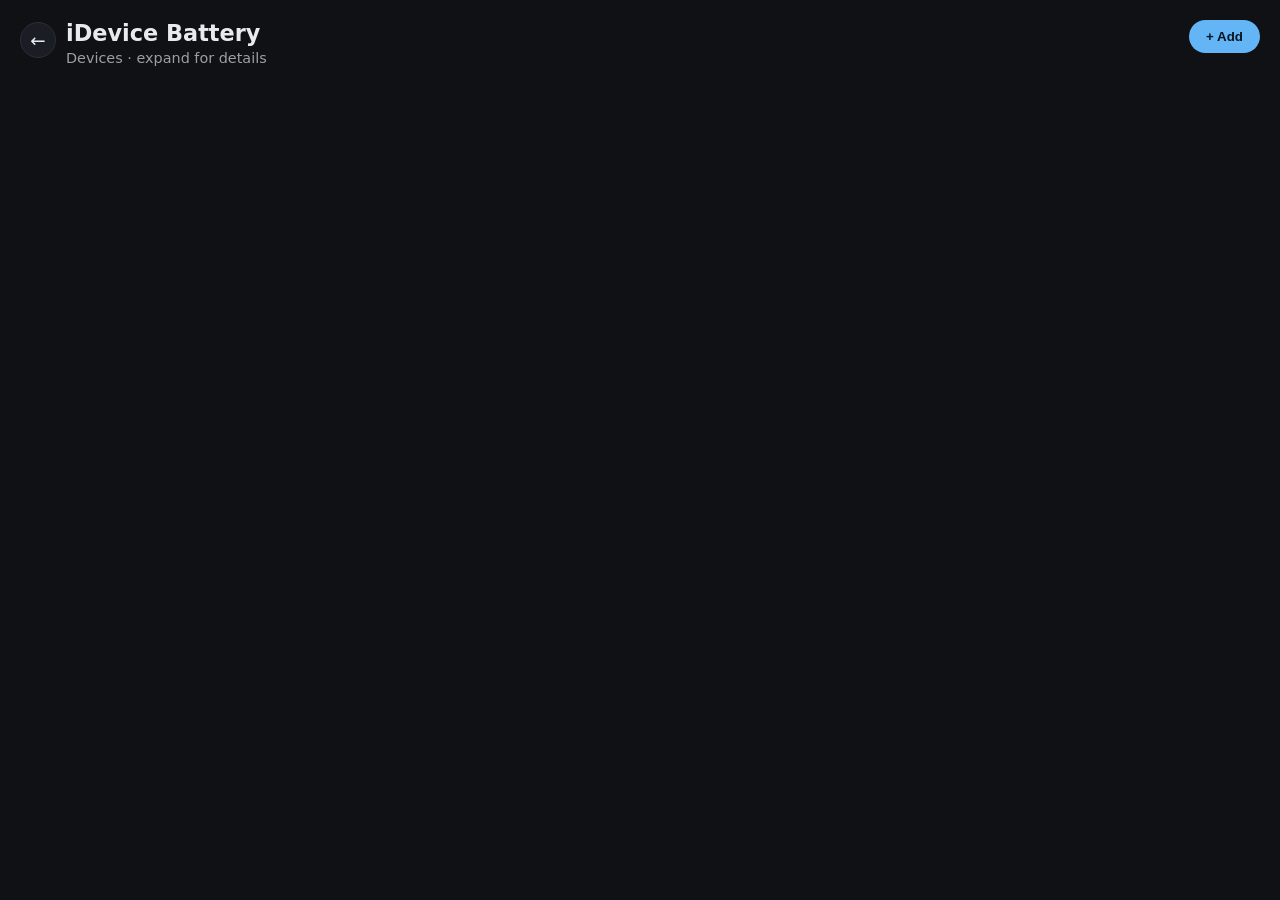
==== idevice_battery/www/index.html @ 89ab0dfb "Publish-ready iDevice Battery app (0.9.1) Rename addon to idevice_battery, add GHCR workflow, AppArm" ====
<!DOCTYPE html>
<html lang="en">
<head>
  <meta charset="utf-8" />
  <meta name="viewport" content="width=device-width, initial-scale=1" />
  <title>iDevice Battery</title>
  <link rel="stylesheet" href="style.css?v=0.9.0" />
</head>
<body>
  <header class="top">
    <div class="top-left">
      <a id="btnBack" class="back" href="/config/app/local_idevice_battery/info" title="Back to add-on settings">
        <span aria-hidden="true">←</span>
      </a>
      <div>
        <h1>iDevice Battery</h1>
        <p class="sub">Devices · expand for details</p>
      </div>
    </div>
    <button id="btnAdd" class="btn primary" type="button" title="Pair a new iPhone or iPad">+ Add</button>
  </header>

  <main>
    <section id="listEmpty" class="empty hidden">
      <p>No devices paired yet.</p>
      <button class="btn primary" type="button" data-open-add title="Pair a new iPhone or iPad">Add device</button>
    </section>
    <section id="deviceList" class="cards"></section>
    <p id="footerStatus" class="footer"></p>
  </main>

  <!-- Wizard modal -->
  <div id="wizard" class="modal hidden" role="dialog" aria-modal="true">
    <div class="modal-card">
      <div class="modal-head">
        <h2 id="wizTitle">Add an iDevice</h2>
        <button id="wizClose" class="btn ghost" type="button" aria-label="Close">×</button>
      </div>
      <div id="wizBody" class="modal-body"></div>
      <div class="modal-actions">
        <button id="wizBack" class="btn" type="button">Back</button>
        <button id="wizNext" class="btn primary" type="button">Continue</button>
      </div>
    </div>
  </div>

  <script src="product_map.js?v=0.9.0"></script>
  <script src="app.js?v=0.9.0"></script>
</body>
</html>
---- idevice_battery/www/style.css ----
:root {
  --bg: #0f1115;
  --card: #1a1d24;
  --text: #e8eaed;
  --muted: #9aa0a6;
  --accent: #64b5f6;
  --ok: #81c784;
  --warn: #ffb74d;
  --err: #e57373;
  --line: #2a2f3a;
  --radius: 14px;
  font-family: "Segoe UI", system-ui, -apple-system, sans-serif;
}
* { box-sizing: border-box; }
body {
  margin: 0;
  background: var(--bg);
  color: var(--text);
  min-height: 100vh;
  padding: 20px;
}
.top {
  display: flex;
  align-items: flex-start;
  justify-content: space-between;
  gap: 16px;
  margin-bottom: 20px;
}
.top-left {
  display: flex;
  align-items: flex-start;
  gap: 10px;
  min-width: 0;
}
.back {
  display: inline-flex;
  align-items: center;
  justify-content: center;
  width: 36px;
  height: 36px;
  border-radius: 999px;
  border: 1px solid var(--line);
  background: var(--card);
  color: var(--text);
  text-decoration: none;
  font-size: 1.15rem;
  flex: 0 0 auto;
  margin-top: 2px;
}
.back:hover { border-color: var(--accent); color: var(--accent); }
h1 { margin: 0 0 4px; font-size: 1.4rem; }
.sub { margin: 0; color: var(--muted); font-size: 0.9rem; }
.card-row {
  display: flex;
  align-items: center;
  gap: 8px;
}
.card-main {
  flex: 1 1 auto;
  min-width: 0;
  margin: 0;
  padding: 0;
  border: none;
  background: transparent;
  color: inherit;
  font: inherit;
  text-align: left;
  cursor: pointer;
  display: flex;
  align-items: center;
  gap: 10px;
}
.card-main:hover .chev { color: var(--accent); }
.card-main:focus-visible {
  outline: 2px solid var(--accent);
  outline-offset: 2px;
  border-radius: 8px;
}
.chev {
  color: var(--muted);
  font-size: 0.85rem;
  line-height: 1;
  flex: 0 0 auto;
  width: 0.85rem;
  user-select: none;
}
.card.collapsed { padding-bottom: 14px; }
.card-body { margin-top: 12px; padding-top: 4px; border-top: 1px solid var(--line); }
.head-left { min-width: 0; flex: 1 1 auto; }
.status-line {
  display: flex;
  flex-wrap: wrap;
  align-items: center;
  gap: 8px;
  margin-top: 4px;
}
.charge-state {
  color: var(--muted);
  font-size: 0.8rem;
}
.batt-block {
  flex: 0 0 auto;
  display: flex;
  flex-direction: column;
  align-items: flex-end;
  gap: 4px;
  min-width: 72px;
}
.batt-bar {
  width: 72px;
  height: 6px;
  border-radius: 999px;
  background: rgba(255,255,255,0.08);
  overflow: hidden;
}
.batt-fill {
  height: 100%;
  border-radius: 999px;
  background: var(--ok);
  transition: width 0.25s ease;
}
.batt-fill.tone-ok { background: var(--ok); }
.batt-fill.tone-mid { background: var(--warn); }
.batt-fill.tone-low { background: var(--err); }
.batt-fill.tone-charging { background: var(--ok); }
.batt-fill.tone-unk { background: var(--muted); opacity: 0.35; width: 0 !important; }
.head-batt-row {
  display: flex;
  align-items: center;
  justify-content: flex-end;
  gap: 4px;
}
.batt-plug {
  display: inline-flex;
  color: var(--ok);
  line-height: 0;
}
.batt-plug-svg {
  display: block;
}
.head-batt {
  font-weight: 700;
  font-size: 0.95rem;
  font-variant-numeric: tabular-nums;
  line-height: 1;
}
.btn-icon {
  flex: 0 0 auto;
  width: 40px;
  height: 40px;
  padding: 0;
  display: inline-flex;
  align-items: center;
  justify-content: center;
  font-size: 1.15rem;
  border-radius: 999px;
}
.btn-icon:hover:not(:disabled) {
  border-color: var(--accent);
  color: var(--accent);
}
.status-note {
  margin: 0 0 12px;
  font-size: 0.85rem;
  color: var(--muted);
  line-height: 1.4;
}
.status-note.muted {
  color: var(--muted);
}
.status-note-sec {
  display: block;
  margin-top: 4px;
}
.fold {
  border: 1px solid var(--line);
  border-radius: 12px;
  margin-bottom: 10px;
  overflow: hidden;
  background: rgba(255,255,255,0.02);
}
.fold-head {
  width: 100%;
  display: flex;
  align-items: center;
  gap: 8px;
  margin: 0;
  padding: 10px 12px;
  border: none;
  background: transparent;
  color: inherit;
  font: inherit;
  text-align: left;
  cursor: pointer;
}
.fold-head:hover .chev,
.fold-head:hover .fold-title { color: var(--accent); }
.fold-title {
  font-size: 0.75rem;
  font-weight: 700;
  letter-spacing: 0.04em;
  text-transform: uppercase;
  color: var(--muted);
}
.fold-body {
  padding: 0 12px 12px;
  display: grid;
  gap: 6px;
}
.acc-card {
  padding: 8px;
  border-radius: 10px;
  background: rgba(255,255,255,0.03);
  display: grid;
  gap: 6px;
}
.ent-block.nested {
  margin-top: 4px;
  padding: 8px 10px;
}
.card h3 { margin: 0; font-size: 1.05rem; }
.btn {
  border: 1px solid var(--line);
  background: var(--card);
  color: var(--text);
  border-radius: 999px;
  padding: 8px 16px;
  cursor: pointer;
  font-weight: 600;
}
.btn.primary { background: var(--accent); color: #0b1520; border-color: transparent; }
.btn.ghost { background: transparent; border: none; font-size: 1.4rem; line-height: 1; }
.btn:disabled { opacity: 0.45; cursor: not-allowed; }
.cards { display: grid; gap: 12px; }
.card {
  background: var(--card);
  border: 1px solid var(--line);
  border-radius: var(--radius);
  padding: 16px;
}
.tree { display: grid; gap: 4px; }
.tree-item {
  display: flex;
  align-items: baseline;
  gap: 8px;
  padding: 8px 10px;
  background: rgba(255,255,255,0.03);
  border-radius: 10px;
  font-size: 0.95rem;
}
.tree-item.meta-row { margin-top: 8px; background: transparent; padding-left: 2px; color: var(--muted); font-size: 0.85rem; }
.tree-item.muted { color: var(--muted); font-size: 0.9rem; }
.acc-row {
  align-items: flex-start;
  justify-content: space-between;
}
.acc-lines { min-width: 0; flex: 1 1 auto; }
.acc-row .batt-block { min-width: 64px; }
.acc-row .batt-bar { width: 64px; }
.acc-title {
  font-weight: 600;
  font-size: 0.95rem;
  line-height: 1.3;
}
.acc-meta {
  margin-top: 2px;
  color: var(--muted);
  font-size: 0.85rem;
  font-variant-numeric: tabular-nums;
}
.tree-name { flex: 1 1 auto; min-width: 0; }
.tree-val { flex: 0 0 auto; text-align: right; }
.badge {
  display: inline-block;
  padding: 4px 10px;
  border-radius: 999px;
  font-size: 0.75rem;
  font-weight: 700;
  white-space: nowrap;
}
.badge.ok { background: rgba(129,199,132,0.2); color: var(--ok); }
.badge.idle { background: rgba(154,160,166,0.15); color: var(--muted); }
.card-actions {
  margin-top: 14px;
  display: flex;
  justify-content: flex-end;
  align-items: center;
  gap: 8px;
}
.btn.danger {
  border-color: rgba(229,115,115,0.45);
  color: var(--err);
}
.btn-sm {
  padding: 4px 12px;
  font-size: 0.8rem;
  font-weight: 600;
  flex: 0 0 auto;
}
.tree-empty {
  justify-content: space-between;
  align-items: center;
}
.ent-row {
  display: flex;
  align-items: center;
  gap: 8px;
  margin-top: 6px;
}
.ent-kind {
  flex: 0 0 3.5rem;
  font-size: 0.75rem;
  color: var(--muted);
  text-transform: uppercase;
  letter-spacing: 0.03em;
}
.ent-id {
  flex: 1 1 auto;
  min-width: 0;
  margin: 0 !important;
  font-size: 0.78rem !important;
  overflow: hidden;
  text-overflow: ellipsis;
  white-space: nowrap;
}
.btn-copy {
  flex: 0 0 auto;
}
.empty {
  text-align: center;
  padding: 48px 16px;
  border: 1px dashed var(--line);
  border-radius: var(--radius);
  color: var(--muted);
}
.footer {
  color: var(--muted);
  font-size: 1rem;
  margin-top: 22px;
  text-align: center;
  line-height: 1.45;
}
.hidden { display: none !important; }
.modal {
  position: fixed; inset: 0;
  background: rgba(0,0,0,0.55);
  display: flex; align-items: center; justify-content: center;
  padding: 16px; z-index: 20;
}
.modal-card {
  width: min(520px, 100%);
  background: var(--card);
  border: 1px solid var(--line);
  border-radius: 16px;
  overflow: hidden;
}
.modal-head {
  display: flex; align-items: center; justify-content: space-between;
  padding: 14px 16px; border-bottom: 1px solid var(--line);
}
.modal-head h2 { margin: 0; font-size: 1.1rem; }
.modal-body { padding: 16px; line-height: 1.45; }
.modal-body p { margin: 0 0 12px; color: var(--text); }
.modal-body .hint { color: var(--muted); font-size: 0.9rem; }
.modal-actions {
  display: flex; justify-content: flex-end; gap: 8px;
  padding: 12px 16px; border-top: 1px solid var(--line);
}
.field { display: grid; gap: 6px; margin: 12px 0; }
.field label { font-size: 0.85rem; color: var(--muted); }
.field input {
  background: var(--bg);
  border: 1px solid var(--line);
  border-radius: 10px;
  color: var(--text);
  padding: 10px 12px;
  font-size: 1rem;
}
.check { list-style: none; padding: 0; margin: 0; display: grid; gap: 8px; }
.check li {
  padding: 10px 12px;
  border-radius: 10px;
  background: rgba(255,255,255,0.03);
  display: flex; justify-content: space-between; gap: 8px;
}
.spin {
  width: 28px; height: 28px; border-radius: 50%;
  border: 3px solid var(--line); border-top-color: var(--accent);
  animation: spin 0.8s linear infinite; margin: 12px 0;
}
@keyframes spin { to { transform: rotate(360deg); } }
.ent-block {
  margin-top: 10px;
  padding: 10px 12px;
  border-radius: 10px;
  background: rgba(255,255,255,0.03);
}
.check li.section {
  background: transparent;
  padding-left: 2px;
  color: var(--muted);
  font-size: 0.8rem;
  font-weight: 700;
  text-transform: uppercase;
  letter-spacing: 0.04em;
}
.check li.section strong { color: var(--muted); font-weight: 700; }
.wiz-found {
  font-size: 1.15rem;
  font-weight: 700;
  line-height: 1.35;
  margin: 10px 0 6px;
  color: var(--text);
}
.wiz-found-model {
  color: var(--muted);
  font-weight: 600;
  font-size: 1.05rem;
}
.check li .wiz-found {
  margin: 0;
  flex: 1 1 auto;
}
.ent-title {
  font-size: 1.1rem;
  font-weight: 700;
  margin-bottom: 6px;
}
.ent-block code {
  display: block;
  font-size: 0.8rem;
  color: var(--muted);
  word-break: break-all;
  margin-top: 2px;
}
@media (max-width: 520px) {
  .top { flex-direction: column; }
}
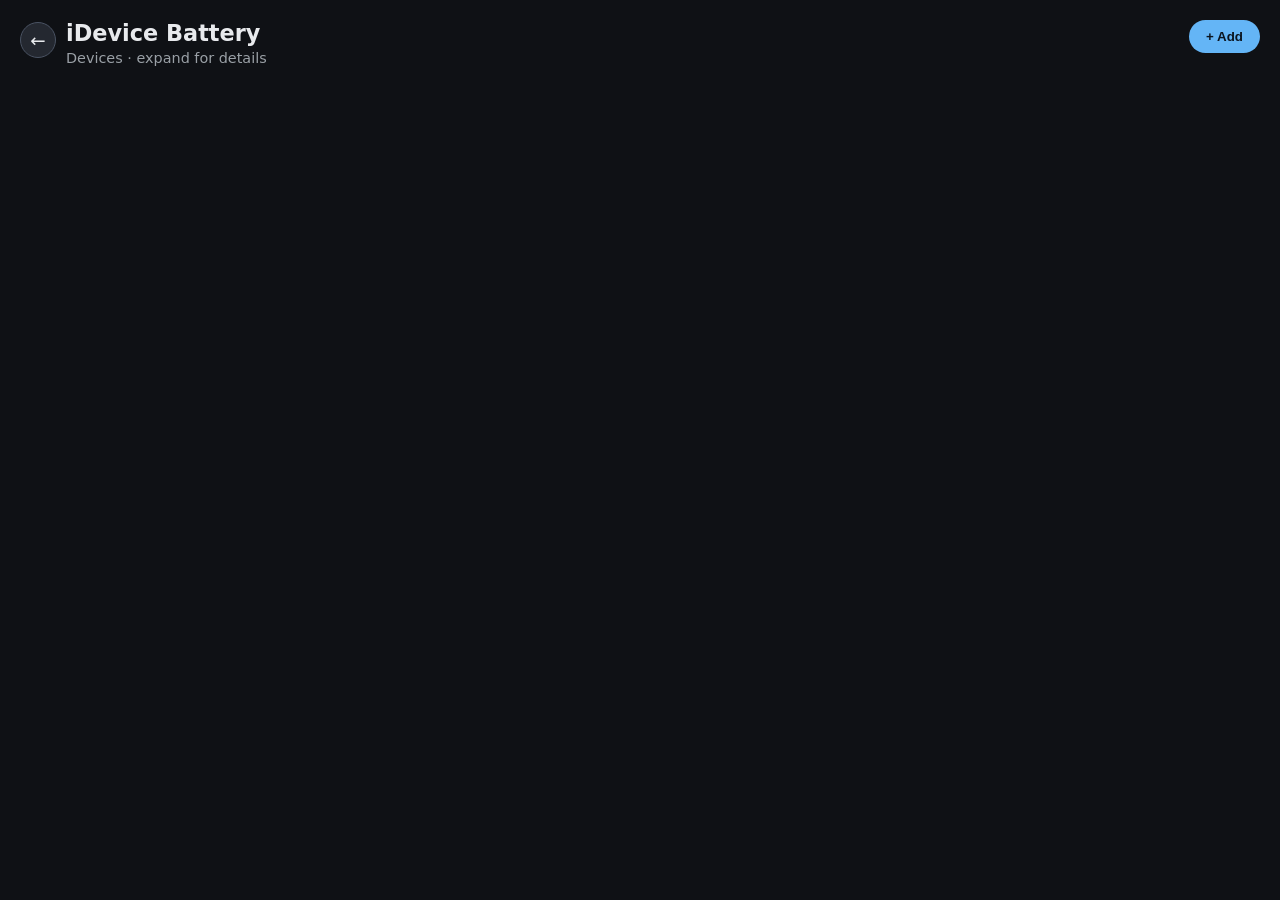
==== commit e2f27327: "Release 0.9.25: device/accessory model and UI cleanup Unify battery nodes with role, kind, and stale" ====
--- a/idevice_battery/www/index.html
+++ b/idevice_battery/www/index.html
@@ -4,12 +4,12 @@
   <meta charset="utf-8" />
   <meta name="viewport" content="width=device-width, initial-scale=1" />
   <title>iDevice Battery</title>
-  <link rel="stylesheet" href="style.css?v=0.9.0" />
+  <link rel="stylesheet" href="style.css?v=0.9.25" />
 </head>
 <body>
   <header class="top">
     <div class="top-left">
-      <a id="btnBack" class="back" href="/config/app/local_idevice_battery/info" title="Back to add-on settings">
+      <a id="btnBack" class="back" href="/config/app/local_idevice_battery/info" aria-label="Back">
         <span aria-hidden="true">←</span>
       </a>
       <div>
@@ -17,13 +17,13 @@
         <p class="sub">Devices · expand for details</p>
       </div>
     </div>
-    <button id="btnAdd" class="btn primary" type="button" title="Pair a new iPhone or iPad">+ Add</button>
+    <button id="btnAdd" class="btn primary" type="button">+ Add</button>
   </header>
 
   <main>
     <section id="listEmpty" class="empty hidden">
       <p>No devices paired yet.</p>
-      <button class="btn primary" type="button" data-open-add title="Pair a new iPhone or iPad">Add device</button>
+      <button class="btn primary" type="button" data-open-add>Add device</button>
     </section>
     <section id="deviceList" class="cards"></section>
     <p id="footerStatus" class="footer"></p>
@@ -44,7 +44,7 @@
     </div>
   </div>
 
-  <script src="product_map.js?v=0.9.0"></script>
-  <script src="app.js?v=0.9.0"></script>
+  <script src="product_map.js?v=0.9.25"></script>
+  <script src="app.js?v=0.9.25"></script>
 </body>
 </html>
--- a/idevice_battery/www/style.css
+++ b/idevice_battery/www/style.css
@@ -1,13 +1,18 @@
 :root {
   --bg: #0f1115;
-  --card: #1a1d24;
+  --card: #242830;
+  --card-z1: #2a2f3a;
+  --card-z2: #343b4a;
+  --inset: #1e232c;
+  --inset-2: #3a4252;
   --text: #e8eaed;
   --muted: #9aa0a6;
   --accent: #64b5f6;
   --ok: #81c784;
   --warn: #ffb74d;
   --err: #e57373;
-  --line: #2a2f3a;
+  --line: #4a5363;
+  --line-soft: #3d4554;
   --radius: 14px;
   font-family: "Segoe UI", system-ui, -apple-system, sans-serif;
 }
@@ -70,22 +75,22 @@
   align-items: center;
   gap: 10px;
 }
-.card-main:hover .chev { color: var(--accent); }
 .card-main:focus-visible {
   outline: 2px solid var(--accent);
   outline-offset: 2px;
   border-radius: 8px;
 }
-.chev {
-  color: var(--muted);
-  font-size: 0.85rem;
-  line-height: 1;
-  flex: 0 0 auto;
-  width: 0.85rem;
-  user-select: none;
-}
-.card.collapsed { padding-bottom: 14px; }
-.card-body { margin-top: 12px; padding-top: 4px; border-top: 1px solid var(--line); }
+.card.collapsed { padding-bottom: 14px; cursor: pointer; }
+.card-body { margin-top: 12px; padding-top: 4px; }
+.card {
+  transition: background 0.15s ease, border-color 0.15s ease;
+}
+.card.collapsed:hover,
+.card.collapsed.card-tone-a:hover,
+.card.collapsed.card-tone-b:hover {
+  background: #3f4758 !important;
+  border-color: #7a8498 !important;
+}
 .head-left { min-width: 0; flex: 1 1 auto; }
 .status-line {
   display: flex;
@@ -158,65 +163,41 @@
 .btn-icon:hover:not(:disabled) {
   border-color: var(--accent);
   color: var(--accent);
-}
-.status-note {
-  margin: 0 0 12px;
-  font-size: 0.85rem;
-  color: var(--muted);
-  line-height: 1.4;
-}
-.status-note.muted {
-  color: var(--muted);
-}
-.status-note-sec {
-  display: block;
-  margin-top: 4px;
-}
-.fold {
+  background: rgba(100, 181, 246, 0.12);
+}
+.btn.danger {
+  border-color: rgba(229,115,115,0.45);
+  color: var(--err);
+}
+.btn.danger:hover:not(:disabled) {
+  border-color: var(--err);
+  color: #ffcdd2;
+  background: rgba(229, 115, 115, 0.15);
+}
+.btn-sm {
+  padding: 4px 12px;
+  font-size: 0.8rem;
+  font-weight: 600;
+  flex: 0 0 auto;
+}
+.btn-copy:hover:not(:disabled) {
+  border-color: var(--accent);
+  color: var(--accent);
+  background: rgba(100, 181, 246, 0.12);
+}
+.acc-card {
+  padding: 10px 12px;
+  border-radius: 10px;
+  background: var(--inset-2);
   border: 1px solid var(--line);
-  border-radius: 12px;
-  margin-bottom: 10px;
-  overflow: hidden;
-  background: rgba(255,255,255,0.02);
-}
-.fold-head {
-  width: 100%;
-  display: flex;
-  align-items: center;
-  gap: 8px;
-  margin: 0;
-  padding: 10px 12px;
-  border: none;
-  background: transparent;
-  color: inherit;
-  font: inherit;
-  text-align: left;
-  cursor: pointer;
-}
-.fold-head:hover .chev,
-.fold-head:hover .fold-title { color: var(--accent); }
-.fold-title {
-  font-size: 0.75rem;
-  font-weight: 700;
-  letter-spacing: 0.04em;
-  text-transform: uppercase;
-  color: var(--muted);
-}
-.fold-body {
-  padding: 0 12px 12px;
-  display: grid;
-  gap: 6px;
-}
-.acc-card {
-  padding: 8px;
-  border-radius: 10px;
-  background: rgba(255,255,255,0.03);
   display: grid;
   gap: 6px;
 }
 .ent-block.nested {
   margin-top: 4px;
   padding: 8px 10px;
+  background: rgba(0, 0, 0, 0.22);
+  border-radius: 8px;
 }
 .card h3 { margin: 0; font-size: 1.05rem; }
 .btn {
@@ -227,18 +208,72 @@
   padding: 8px 16px;
   cursor: pointer;
   font-weight: 600;
+  transition: background 0.15s ease, border-color 0.15s ease, color 0.15s ease;
+}
+.btn:hover:not(:disabled) {
+  border-color: var(--accent);
+  color: var(--accent);
+  background: rgba(100, 181, 246, 0.1);
 }
 .btn.primary { background: var(--accent); color: #0b1520; border-color: transparent; }
+.btn.primary:hover:not(:disabled) {
+  background: #90caf9;
+  color: #0b1520;
+  border-color: transparent;
+}
 .btn.ghost { background: transparent; border: none; font-size: 1.4rem; line-height: 1; }
+.btn.ghost:hover:not(:disabled) {
+  color: var(--accent);
+  background: rgba(255, 255, 255, 0.06);
+}
 .btn:disabled { opacity: 0.45; cursor: not-allowed; }
 .cards { display: grid; gap: 12px; }
 .card {
   background: var(--card);
-  border: 1px solid var(--line);
+  border: 1px solid var(--line-soft);
   border-radius: var(--radius);
   padding: 16px;
 }
-.tree { display: grid; gap: 4px; }
+/* Clearer zebra vs page background */
+.card.card-tone-a {
+  background: var(--card-z1);
+  border-color: var(--line);
+}
+.card.card-tone-b {
+  background: var(--card-z2);
+  border-color: #5a6478;
+}
+.card.card-has-acc .card-body {
+  display: grid;
+  gap: 10px;
+}
+.card.card-has-acc .flat-block {
+  background: var(--inset);
+  border-color: var(--line);
+}
+.card.card-has-acc .acc-card {
+  background: #454e60;
+  border-color: #6a7488;
+}
+.flat-block {
+  margin-top: 4px;
+  display: grid;
+  gap: 4px;
+  padding: 10px 12px;
+  border-radius: 10px;
+  background: var(--inset);
+  border: 1px solid var(--line-soft);
+}
+.flat-block + .acc-card {
+  margin-top: 12px;
+}
+.card.card-has-acc .flat-block + .acc-card {
+  margin-top: 0;
+}
+.flat-block .meta-row {
+  margin-top: 0;
+  padding: 4px 0;
+}
 .tree-item {
   display: flex;
   align-items: baseline;
@@ -249,18 +284,27 @@
   font-size: 0.95rem;
 }
 .tree-item.meta-row { margin-top: 8px; background: transparent; padding-left: 2px; color: var(--muted); font-size: 0.85rem; }
-.tree-item.muted { color: var(--muted); font-size: 0.9rem; }
 .acc-row {
-  align-items: flex-start;
+  align-items: center;
   justify-content: space-between;
+  background: transparent;
+  padding: 0;
 }
 .acc-lines { min-width: 0; flex: 1 1 auto; }
-.acc-row .batt-block { min-width: 64px; }
-.acc-row .batt-bar { width: 64px; }
+.acc-row .batt-block {
+  min-width: 72px;
+  align-self: center;
+}
+.acc-row .batt-bar { width: 72px; }
 .acc-title {
   font-weight: 600;
   font-size: 0.95rem;
   line-height: 1.3;
+}
+.acc-stale {
+  color: var(--warn, #e6a700);
+  font-weight: 500;
+  font-size: 0.85em;
 }
 .acc-meta {
   margin-top: 2px;
@@ -286,20 +330,6 @@
   justify-content: flex-end;
   align-items: center;
   gap: 8px;
-}
-.btn.danger {
-  border-color: rgba(229,115,115,0.45);
-  color: var(--err);
-}
-.btn-sm {
-  padding: 4px 12px;
-  font-size: 0.8rem;
-  font-weight: 600;
-  flex: 0 0 auto;
-}
-.tree-empty {
-  justify-content: space-between;
-  align-items: center;
 }
 .ent-row {
   display: flex;
@@ -340,6 +370,9 @@
   text-align: center;
   line-height: 1.45;
 }
+.footer.flash-ok { color: var(--ok, #3d9970); font-weight: 600; }
+.footer.flash-warn { color: var(--warn, #e6a700); font-weight: 600; }
+.footer.flash-info { color: var(--muted); font-weight: 600; }
 .hidden { display: none !important; }
 .modal {
   position: fixed; inset: 0;
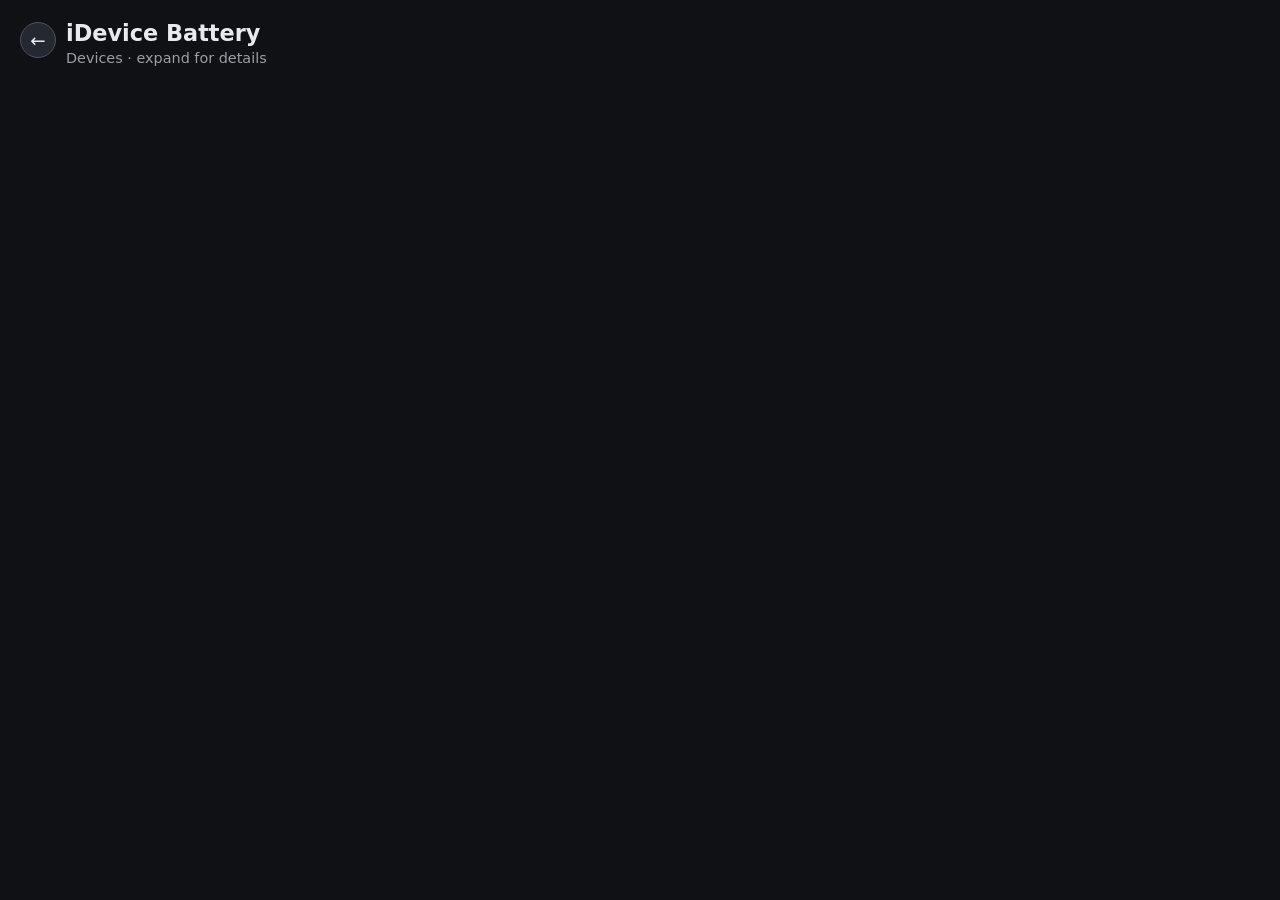
==== commit 473355d0: "Release 0.9.28: lock the device registry, fix charging state, and document store install. MQTT is th" ====
--- a/idevice_battery/www/index.html
+++ b/idevice_battery/www/index.html
@@ -4,7 +4,7 @@
   <meta charset="utf-8" />
   <meta name="viewport" content="width=device-width, initial-scale=1" />
   <title>iDevice Battery</title>
-  <link rel="stylesheet" href="style.css?v=0.9.25" />
+  <link rel="stylesheet" href="style.css?v=0.9.28" />
 </head>
 <body>
   <header class="top">
@@ -17,7 +17,7 @@
         <p class="sub">Devices · expand for details</p>
       </div>
     </div>
-    <button id="btnAdd" class="btn primary" type="button">+ Add</button>
+    <button id="btnAdd" class="btn primary hidden" type="button">+ Add</button>
   </header>
 
   <main>
@@ -44,7 +44,7 @@
     </div>
   </div>
 
-  <script src="product_map.js?v=0.9.25"></script>
-  <script src="app.js?v=0.9.25"></script>
+  <script src="product_map.js?v=0.9.28"></script>
+  <script src="app.js?v=0.9.28"></script>
 </body>
 </html>
